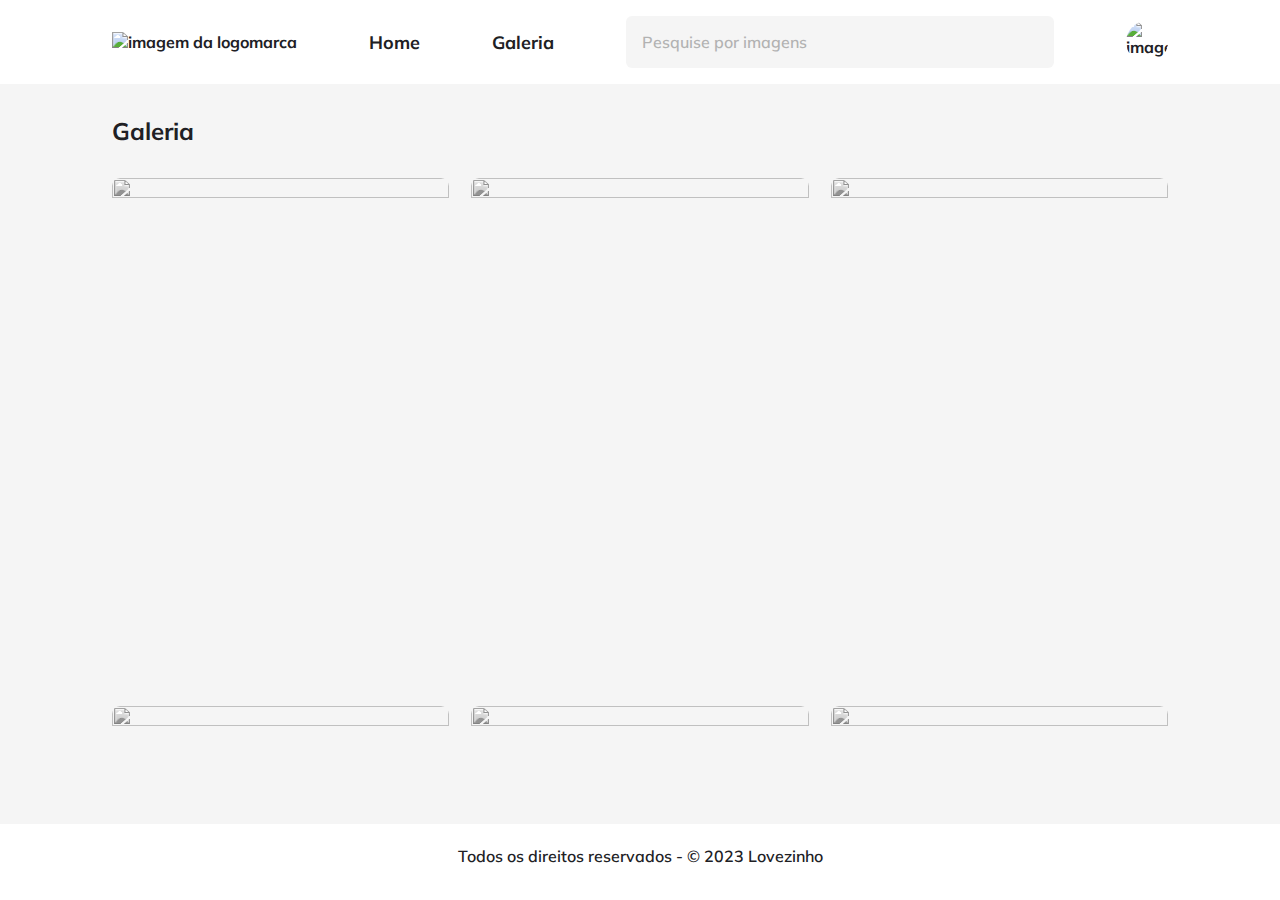
==== gallery.html @ 3333bacc "Add files via upload" ====
<!DOCTYPE html>
<html lang="pt-br">
<head>
    <link rel="preconnect" href="https://fonts.googleapis.com">
    <link rel="preconnect" href="https://fonts.gstatic.com" crossorigin>
    <meta charset="UTF-8">
    <meta name="viewport" content="width=device-width, initial-scale=1.0">
    <title>Galeria</title>
    <link rel="shortcut icon" href="fotos/rosa.png" type="image/x-icon">
    <link rel="stylesheet" href="style.css">
    <link href="https://fonts.googleapis.com/css2?family=Mulish:wght@400;600;700&display=swap" rel="stylesheet">
</head>
<body>
    <div id="app">
        <header class="container">
            <nav>
                <img src="fotos/Vector (1).svg" alt="imagem da logomarca">
                <ul>
                    <a href="http://127.0.0.1:5500/index.html "><li>Home</li></a> 
                    <a href="http://127.0.0.1:5500/gallery.html"><li class="active">Galeria</li></a>
                </ul>
            </nav>
            <form>
                <div class="input-wrapper">
                    <label for="search"> esquise por imagens</label>
                    <input id "search" type="text" placeholder="Pesquise por imagens">
                </div>
            </form>
            <img class="avatar" src="fotos/rosa.png" alt="imagem de avatar">
        </header>
        <main>
            <div class="container">
                <h1>Galeria</h1>

                <section class="gallery">
                    <figure class="item">
                        <img class src="fotos/imagens.jpg" alt="">
                    </figure>
                    <figure class="item">
                        <img src="fotos/IMG-20240121-WA0011.jpg" alt="">
                    </figure>
                    <figure class="item">
                        <img src="fotos/IMG-20240121-WA0012.jpg" alt="">
                    </figure>
                    <figure class="item">
                        <img src="fotos/IMG-20240208-WA0002.jpg" alt="">
                    </figure>
                    <figure class="item">
                        <img src="fotos/IMG-20240208-WA0011.jpg" alt="">
                    </figure>
                    <figure class="item">
                        <img src="fotos/IMG-20240208-WA0004.jpg" alt="">
                    </figure>
                    <figure class="item">
                        <img src="fotos/IMG-20240208-WA0005.jpg" alt="">
                    </figure>
                    <figure class="item">
                        <img src="fotos/IMG-20240208-WA0006.jpg" alt="">
                    </figure>
                    <figure class="item">
                        <img src="fotos/IMG-20240208-WA0007.jpg" alt="">
                    </figure>
                </section>

            </div>
        </main>
        <footer class="container">
            <p>Todos os direitos reservados - © 2023 Lovezinho </p>
            <p></p>
        </footer>

    </div>
</body>
</html>
---- style.css ----
*{
    margin: 0;
    padding: 0;
    box-sizing: border-box;
    -webkit-font-smoothing: antialiased;
    -moz-osx-font-smoothing:grayscale;

}

:root{
    font-size: 62.5%;

    --color-base-gray500: #3D3D3D;
    --color-base-gray: #f5f5f5;
    --color-base-white: #ffffff;
    --color-base-gray-900: #202024;
    --color-base-gray-300: #8d8d99;
    
}
html, body, input{
    font-family: 'Mulish', sans-serif;

}

body{
    font-size: 1.6rem;
    background-color: var(--color-base-white);
    color: var(--color-base-gray-900);
}
#app{
    display:grid;
    grid-template-rows: max-content 1fr max-content;
    height: 100vh;

}
.container{
    padding: 1.6rem 3.2rem;
    width: min(112rem, 100%);
    margin: 0 auto;
}
main{
    overflow-y: scroll;
    background-color: var(--color-base-gray);
}

header, nav, nav ul{
    display: flex;
    align-items: center;
    gap: 7.2rem;
    font-weight: 700;
}
header form{
    flex: 1;
}
a{
    text-decoration: none;
    color: var(--color-base-gray-900);
}
nav ul{
    list-style: none;
    font-size: 1.8rem;
    color: var(--color-base-gray-300);
}

.avatar{
    width: 4.2rem;
    height: 4.2rem;

    object-fit: cover;
    border-radius: 50%;
}

.container1{ 
    display: flex;
    height: 600px;
    justify-content: space-between;
    gap: 400px;
    background-color: #ffffff;
    
}
.poem p{
    width: 400px;
    height: 400px;
    margin-top: 50px;
    margin-left: 250px;
    font-size: 2.6rem;
    font-family: 'Cedarville Cursive', cursive;


}
.static{
    width: 100vw;

}
.static img{
    width: 500px;
    height: 600px;
    border-radius: .2rem;
    position: absolute;
    right: 0;

}

.input-wrapper label{
    width: 1px;
    height: 1px;
    overflow: hidden;
    position: absolute;
}

.input-wrapper input{
    width: 100%;
    padding: 1.6rem;

    background-color: var(--color-base-gray);
    border: 0;
    border-radius: .6rem;
    font-size: 1.6rem;
    font-weight: 600;


}
.input-wrapper input::placeholder{
    opacity: .36;
    color: var(--color-base-gray500);
}

/*galeria*/
main h1{
    padding-top: 1.6rem;
    font-size: 2.4rem;
}

.gallery{
    margin-top: 3.2rem;

    display: grid;
    grid-template-columns: repeat(3, 1fr);
    gap: 2.2rem;
}
.item{
    border-radius: .8rem;
    overflow: hidden; /*esconder o que estiver fora da caixa, curvou as bordas de da parte de cima */
}
.item img {
    border-radius: .8rem;
    width: 100%;
    aspect-ratio: 10/15;
    object-fit: cover; /*ajusta a imagem ao aspect ratio*/
    filter: grayscale(1);
    transition-property: all;
    transition-duration: 200ms;
    transition-timing-function: ease-out;
}

.item img:hover{
    filter: hue-rotate(8deg) contrast(101%);
    transform: scale(1.1);
}


footer p{
    text-align: center;
    padding: .6rem;
    font-weight: 600;
}
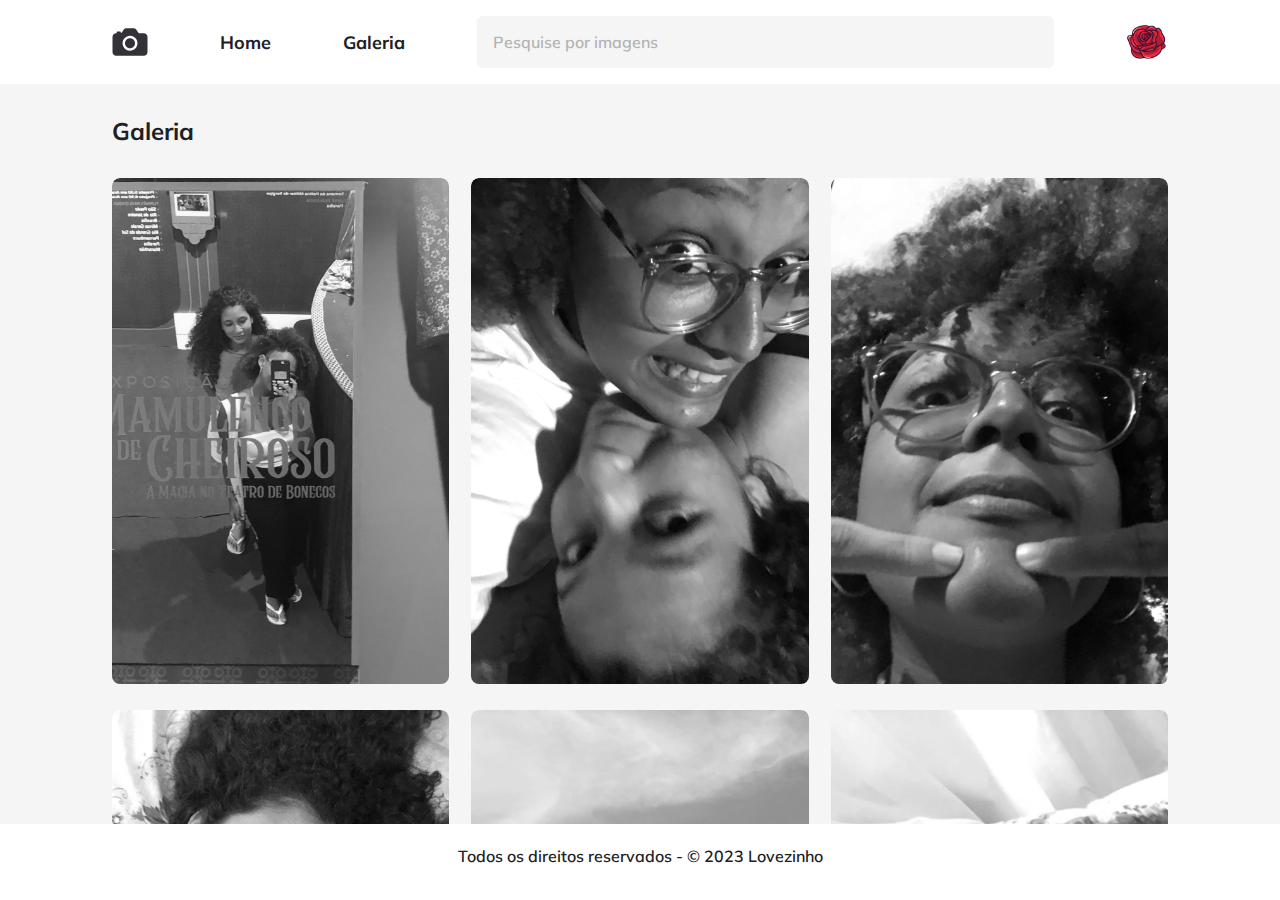
==== commit c2284b38: "gallery.html" ====
--- a/gallery.html
+++ b/gallery.html
@@ -16,8 +16,8 @@
             <nav>
                 <img src="fotos/Vector (1).svg" alt="imagem da logomarca">
                 <ul>
-                    <a href="http://127.0.0.1:5500/index.html "><li>Home</li></a> 
-                    <a href="http://127.0.0.1:5500/gallery.html"><li class="active">Galeria</li></a>
+                    <a href="index.html "><li>Home</li></a> 
+                    <a href="gallery.html"><li class="active">Galeria</li></a>
                 </ul>
             </nav>
             <form>
@@ -71,4 +71,4 @@
 
     </div>
 </body>
-</html>+</html>
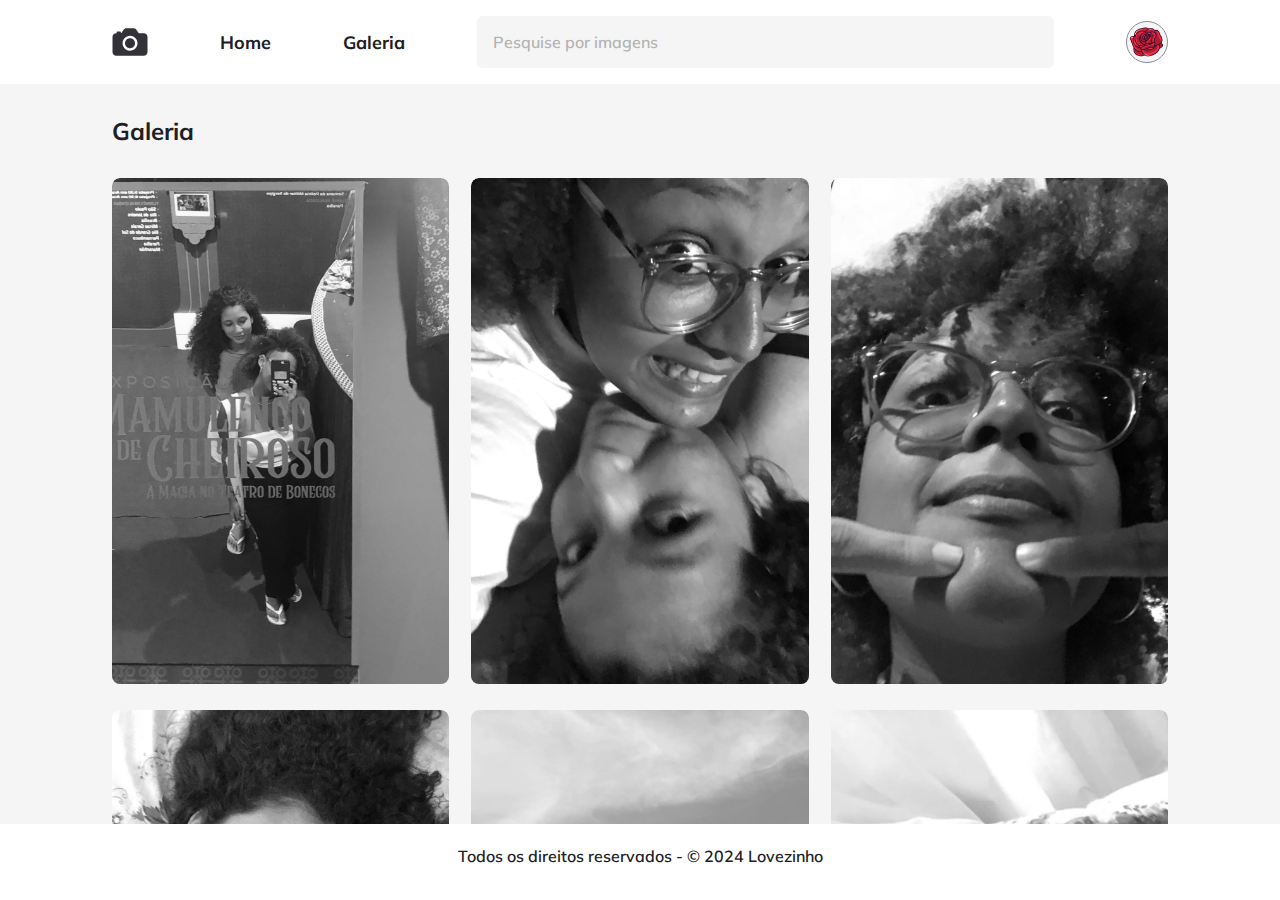
==== commit cae25a40: "gallery.html" ====
--- a/gallery.html
+++ b/gallery.html
@@ -65,7 +65,7 @@
             </div>
         </main>
         <footer class="container">
-            <p>Todos os direitos reservados - © 2023 Lovezinho </p>
+            <p>Todos os direitos reservados - © 2024 Lovezinho </p>
             <p></p>
         </footer>
 
--- a/style.css
+++ b/style.css
@@ -65,7 +65,9 @@
 .avatar{
     width: 4.2rem;
     height: 4.2rem;
-
+    padding: 2px;
+    background-color: #f5f5f5;
+    border: solid 1px var(--color-base-gray-300);
     object-fit: cover;
     border-radius: 50%;
 }
